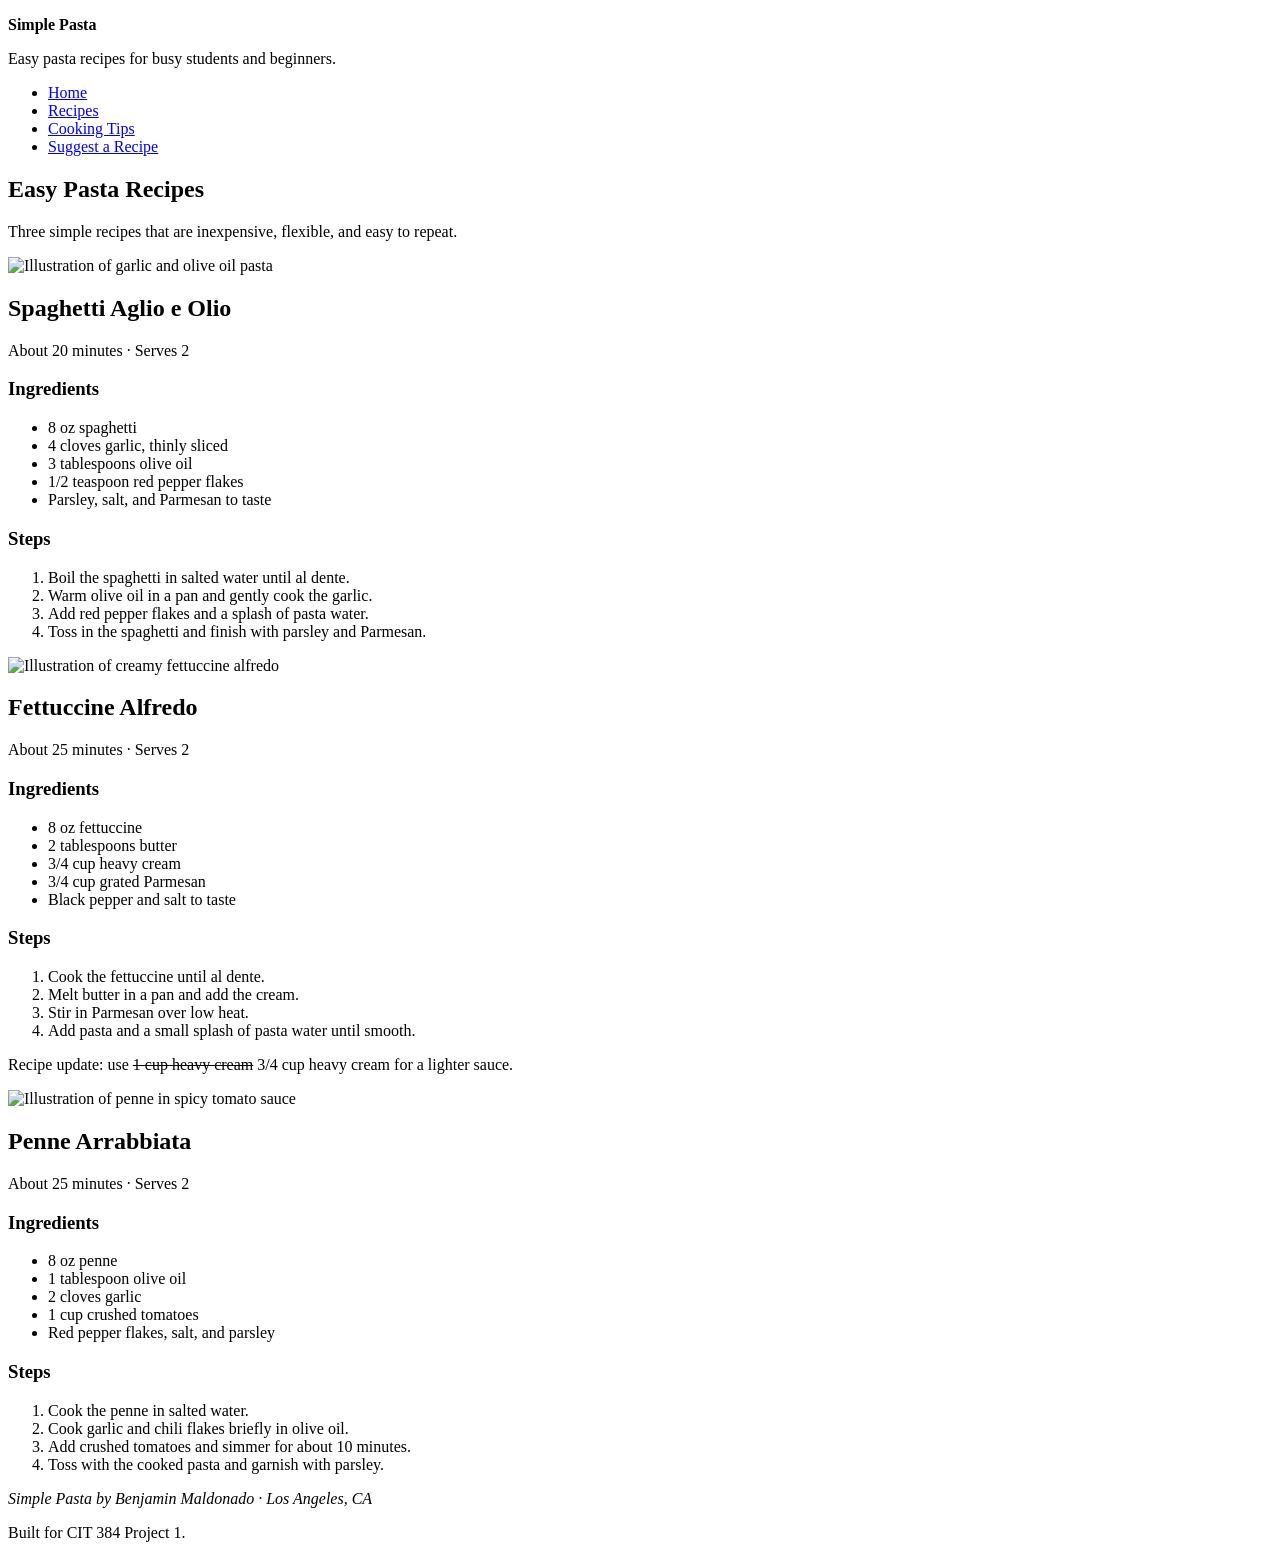
==== recipes.html @ 532ee07c "project total commit" ====
<!DOCTYPE html>
<html lang="en">
<head>
  <meta charset="utf-8">
  <meta name="viewport" content="width=device-width, initial-scale=1">
  <title>Simple Pasta | Recipes</title>
  <link rel="stylesheet" href="css/styles.css">
</head>
<body>
  <header class="site-header">
    <div class="header-inner">
      <p class="site-title"><strong>Simple Pasta</strong></p>
      <p class="tagline">Easy pasta recipes for busy students and beginners.</p>
      <nav aria-label="Main navigation">
        <ul>
          <li><a href="index.html">Home</a></li>
          <li><a href="recipes.html">Recipes</a></li>
          <li><a href="tips.html">Cooking Tips</a></li>
          <li><a href="submit.html">Suggest a Recipe</a></li>
        </ul>
      </nav>
    </div>
  </header>

  <main>
    <section class="page-intro">
      <h1>Easy Pasta Recipes</h1>
      <p>Three simple recipes that are inexpensive, flexible, and easy to repeat.</p>
    </section>

    <article class="recipe" id="aglio">
      <img src="images/aglio.svg" alt="Illustration of garlic and olive oil pasta">
      <h2>Spaghetti Aglio e Olio</h2>
      <p class="recipe-meta">About 20 minutes · Serves 2</p>

      <div class="ingredients">
        <h3>Ingredients</h3>
        <ul>
          <li>8 oz spaghetti</li>
          <li>4 cloves garlic, thinly sliced</li>
          <li>3 tablespoons olive oil</li>
          <li>1/2 teaspoon red pepper flakes</li>
          <li>Parsley, salt, and Parmesan to taste</li>
        </ul>
      </div>

      <h3>Steps</h3>
      <ol>
        <li>Boil the spaghetti in salted water until al dente.</li>
        <li>Warm olive oil in a pan and gently cook the garlic.</li>
        <li>Add red pepper flakes and a splash of pasta water.</li>
        <li>Toss in the spaghetti and finish with parsley and Parmesan.</li>
      </ol>
    </article>

    <article class="recipe" id="alfredo">
      <img src="images/alfredo.svg" alt="Illustration of creamy fettuccine alfredo">
      <h2>Fettuccine Alfredo</h2>
      <p class="recipe-meta">About 25 minutes · Serves 2</p>

      <div class="ingredients">
        <h3>Ingredients</h3>
        <ul>
          <li>8 oz fettuccine</li>
          <li>2 tablespoons butter</li>
          <li>3/4 cup heavy cream</li>
          <li>3/4 cup grated Parmesan</li>
          <li>Black pepper and salt to taste</li>
        </ul>
      </div>

      <h3>Steps</h3>
      <ol>
        <li>Cook the fettuccine until al dente.</li>
        <li>Melt butter in a pan and add the cream.</li>
        <li>Stir in Parmesan over low heat.</li>
        <li>Add pasta and a small splash of pasta water until smooth.</li>
      </ol>

      <!-- MDN EXPLORATION ELEMENT: <del>
           WHAT: <del> marks text that has been removed from a document.
           WHERE: It is used in this Alfredo recipe.
           HOW: I use it to show an older ingredient amount that I changed after testing the recipe. -->
      <p class="note">
        Recipe update: use <del>1 cup heavy cream</del> 3/4 cup heavy cream for a lighter sauce.
      </p>
    </article>

    <article class="recipe" id="arrabbiata">
      <img src="images/arrabbiata.svg" alt="Illustration of penne in spicy tomato sauce">
      <h2>Penne Arrabbiata</h2>
      <p class="recipe-meta">About 25 minutes · Serves 2</p>

      <div class="ingredients">
        <h3>Ingredients</h3>
        <ul>
          <li>8 oz penne</li>
          <li>1 tablespoon olive oil</li>
          <li>2 cloves garlic</li>
          <li>1 cup crushed tomatoes</li>
          <li>Red pepper flakes, salt, and parsley</li>
        </ul>
      </div>

      <h3>Steps</h3>
      <ol>
        <li>Cook the penne in salted water.</li>
        <li>Cook garlic and chili flakes briefly in olive oil.</li>
        <li>Add crushed tomatoes and simmer for about 10 minutes.</li>
        <li>Toss with the cooked pasta and garnish with parsley.</li>
      </ol>
    </article>
  </main>

  <footer class="site-footer">
    <div class="footer-inner">
      <!-- MDN EXPLORATION ELEMENT: <address>
           WHAT: <address> represents contact information.
           WHERE: It is in the site footer.
           HOW: I use it for the website owner information. -->
      <address>
        Simple Pasta by Benjamin Maldonado · Los Angeles, CA
      </address>
      <p>Built for CIT 384 Project 1.</p>
    </div>
  </footer>
</body>
</html>
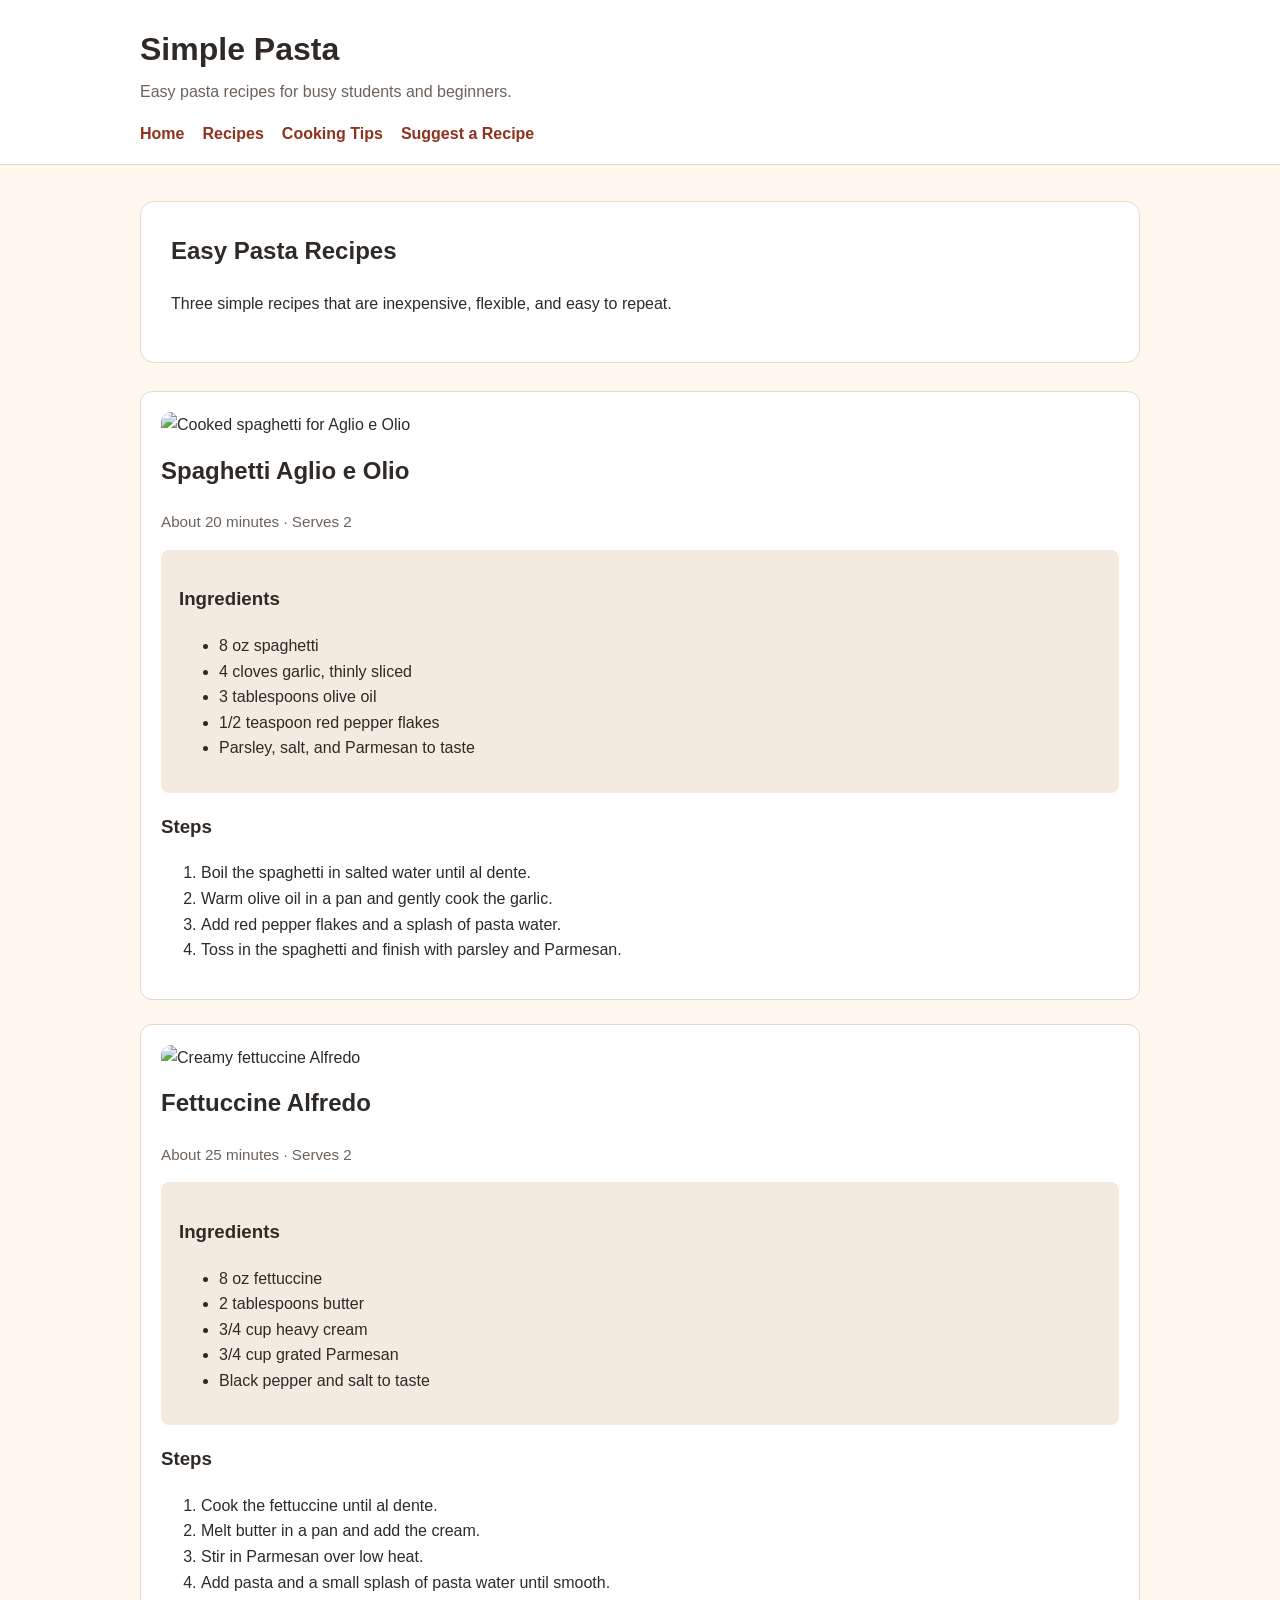
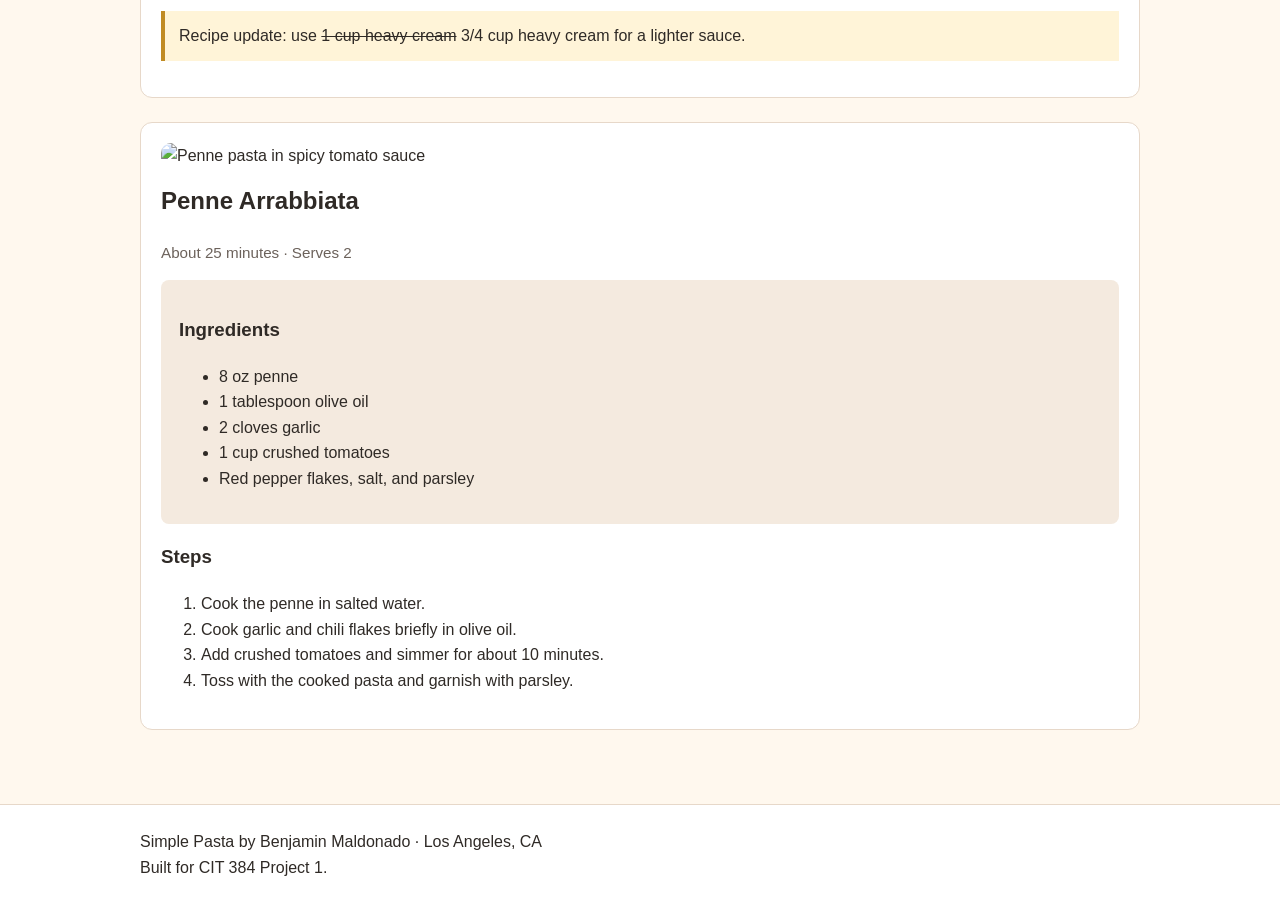
==== commit 9b917f4b: "rename images" ====
--- a/recipes.html
+++ b/recipes.html
@@ -29,7 +29,7 @@
     </section>
 
     <article class="recipe" id="aglio">
-      <img src="images/aglio.svg" alt="Illustration of garlic and olive oil pasta">
+      <img src="images/aglio-e-olio.jpg" alt="Cooked spaghetti for Aglio e Olio">
       <h2>Spaghetti Aglio e Olio</h2>
       <p class="recipe-meta">About 20 minutes · Serves 2</p>
 
@@ -54,7 +54,7 @@
     </article>
 
     <article class="recipe" id="alfredo">
-      <img src="images/alfredo.svg" alt="Illustration of creamy fettuccine alfredo">
+      <img src="images/fettuccine-alfredo.jpg" alt="Creamy fettuccine Alfredo">
       <h2>Fettuccine Alfredo</h2>
       <p class="recipe-meta">About 25 minutes · Serves 2</p>
 
@@ -87,7 +87,7 @@
     </article>
 
     <article class="recipe" id="arrabbiata">
-      <img src="images/arrabbiata.svg" alt="Illustration of penne in spicy tomato sauce">
+      <img src="images/penne-arrabbiata.jpg" alt="Penne pasta in spicy tomato sauce">
       <h2>Penne Arrabbiata</h2>
       <p class="recipe-meta">About 25 minutes · Serves 2</p>
 
--- a/css/styles.css
+++ b/css/styles.css
@@ -0,0 +1,262 @@
+/* Simple Pasta - main stylesheet
+   The project uses one external stylesheet shared by all four HTML pages.
+   No CSS frameworks or libraries are used. */
+
+:root {
+  --cream: #fff8ee;
+  --paper: #ffffff;
+  --tomato: #b7442a;
+  --tomato-dark: #8f321f;
+  --ink: #2f2a26;
+  --muted: #6c625b;
+  --line: #e7d8c9;
+  --soft: #f4eadf;
+}
+
+* {
+  box-sizing: border-box;
+}
+
+body {
+  margin: 0;
+  font-family: Arial, Helvetica, sans-serif;
+  background: var(--cream);
+  color: var(--ink);
+  line-height: 1.6;
+}
+
+img {
+  max-width: 100%;
+  display: block;
+}
+
+a {
+  color: var(--tomato-dark);
+}
+
+.site-header {
+  background: var(--paper);
+  border-bottom: 1px solid var(--line);
+}
+
+.header-inner,
+main,
+.footer-inner {
+  width: min(1000px, 90%);
+  margin: 0 auto;
+}
+
+.header-inner {
+  padding: 24px 0 18px;
+}
+
+.site-title {
+  margin: 0;
+  font-size: 2rem;
+}
+
+.tagline {
+  margin: 4px 0 16px;
+  color: var(--muted);
+}
+
+nav ul {
+  margin: 0;
+  padding: 0;
+  list-style: none;
+  display: flex;
+  gap: 18px;
+  flex-wrap: wrap;
+}
+
+nav a {
+  text-decoration: none;
+  font-weight: 700;
+}
+
+nav a:hover,
+nav a:focus {
+  text-decoration: underline;
+}
+
+main {
+  padding: 36px 0 50px;
+}
+
+.hero,
+.page-intro {
+  background: var(--paper);
+  border: 1px solid var(--line);
+  border-radius: 14px;
+  overflow: hidden;
+  margin-bottom: 28px;
+}
+
+.hero {
+  display: grid;
+  grid-template-columns: 1.1fr 1fr;
+}
+
+.hero-copy,
+.page-intro {
+  padding: 30px;
+}
+
+.hero h1,
+.page-intro h1 {
+  margin-top: 0;
+}
+
+.hero img {
+  width: 100%;
+  height: 100%;
+  min-height: 320px;
+  object-fit: cover;
+}
+
+.button {
+  display: inline-block;
+  background: var(--tomato);
+  color: #fff;
+  text-decoration: none;
+  font-weight: 700;
+  padding: 10px 16px;
+  border-radius: 8px;
+}
+
+.button:hover,
+.button:focus {
+  background: var(--tomato-dark);
+}
+
+.grid {
+  display: grid;
+  grid-template-columns: repeat(3, 1fr);
+  gap: 20px;
+}
+
+.card,
+.recipe,
+.tip,
+.form-card {
+  background: var(--paper);
+  border: 1px solid var(--line);
+  border-radius: 12px;
+  padding: 20px;
+}
+
+.card h2,
+.card h3,
+.recipe h2,
+.tip h2 {
+  margin-top: 0;
+}
+
+.card img,
+.recipe img {
+  border-radius: 10px;
+  margin-bottom: 14px;
+}
+
+.recipe {
+  margin-bottom: 24px;
+}
+
+.recipe-meta {
+  color: var(--muted);
+  font-size: 0.95rem;
+}
+
+.ingredients {
+  background: var(--soft);
+  padding: 16px 18px;
+  border-radius: 8px;
+}
+
+.tip {
+  margin-bottom: 18px;
+}
+
+code {
+  background: #f1ece7;
+  border: 1px solid #dfd3c7;
+  padding: 2px 6px;
+  border-radius: 4px;
+  font-family: Consolas, Monaco, monospace;
+}
+
+form {
+  display: grid;
+  gap: 16px;
+}
+
+label {
+  font-weight: 700;
+}
+
+input,
+textarea,
+select {
+  width: 100%;
+  margin-top: 6px;
+  padding: 10px 12px;
+  border: 1px solid #bfae9f;
+  border-radius: 6px;
+  font: inherit;
+  background: #fff;
+}
+
+textarea {
+  min-height: 120px;
+  resize: vertical;
+}
+
+button {
+  width: fit-content;
+  border: 0;
+  cursor: pointer;
+  background: var(--tomato);
+  color: white;
+  padding: 10px 18px;
+  border-radius: 7px;
+  font-weight: 700;
+}
+
+button:hover,
+button:focus {
+  background: var(--tomato-dark);
+}
+
+.note {
+  background: #fff4d8;
+  border-left: 4px solid #c08b24;
+  padding: 12px 14px;
+}
+
+.site-footer {
+  border-top: 1px solid var(--line);
+  background: var(--paper);
+}
+
+.footer-inner {
+  padding: 24px 0;
+}
+
+.site-footer p {
+  margin: 0 0 6px;
+}
+
+address {
+  font-style: normal;
+}
+
+@media (max-width: 760px) {
+  .hero,
+  .grid {
+    grid-template-columns: 1fr;
+  }
+
+  nav ul {
+    gap: 12px;
+  }
+}
